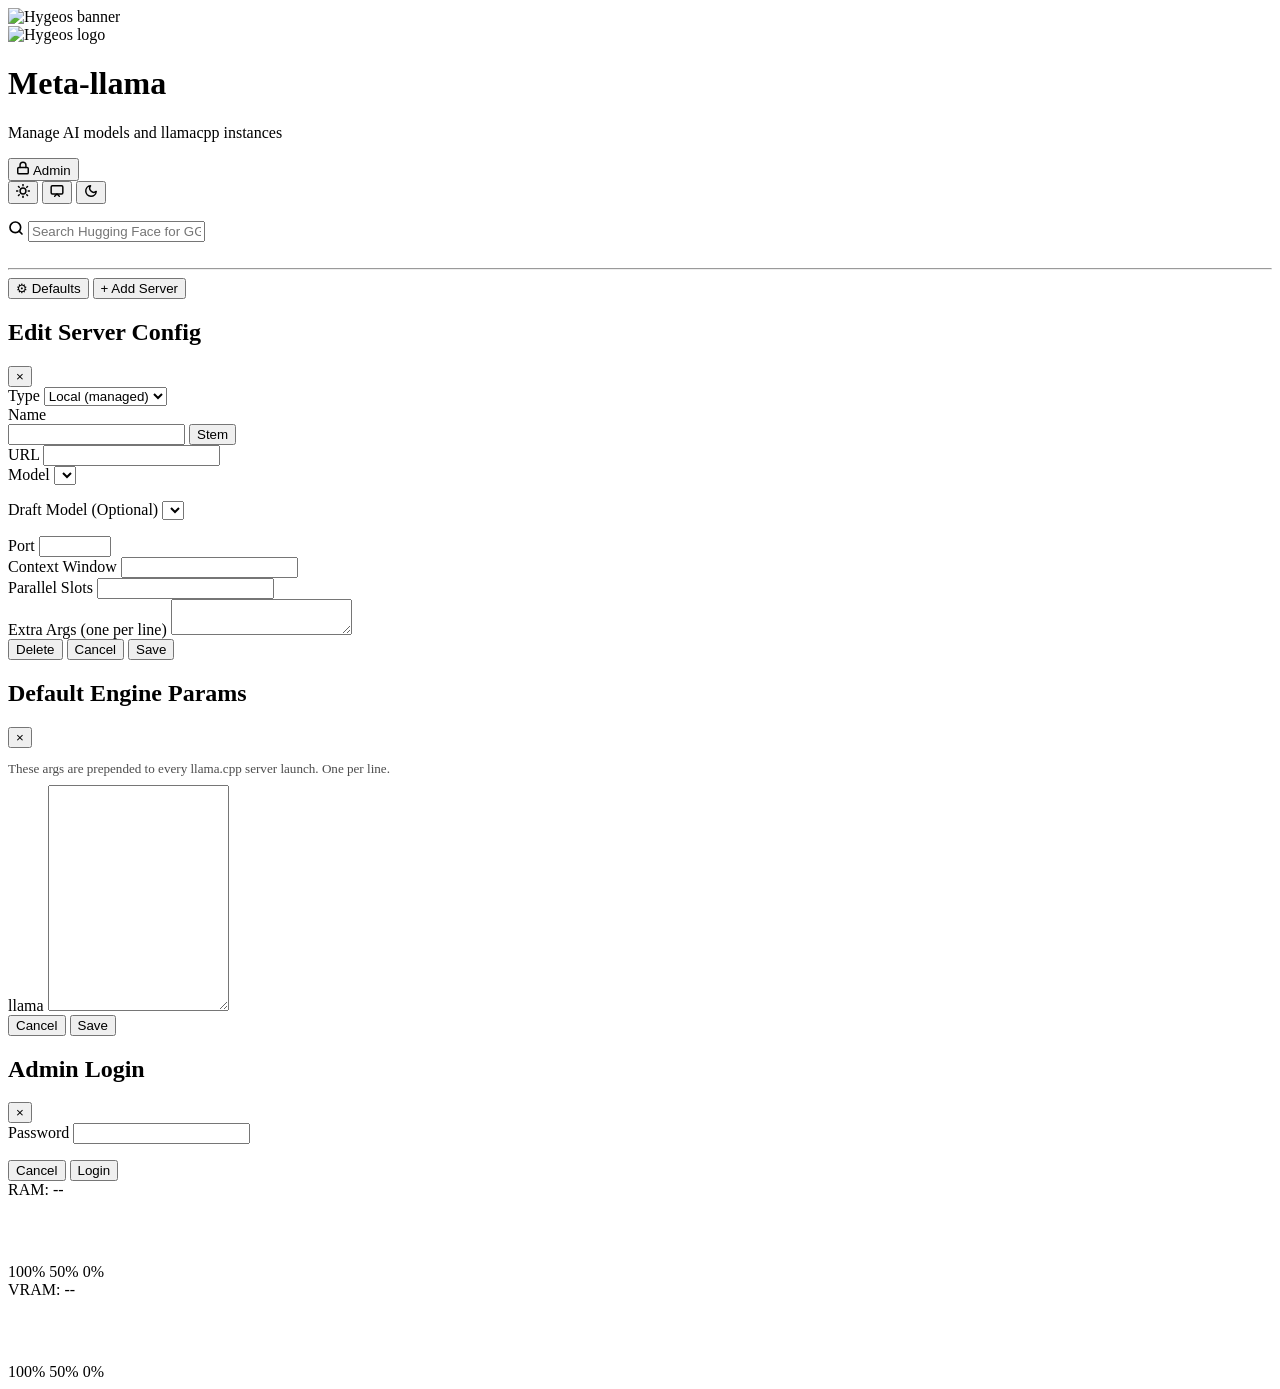
==== metallama/app/static/index.html @ 315d59ae "Fix injecting draft model from UI edit" ====
<!doctype html>
<html lang="en">
  <head>
    <meta charset="UTF-8" />
    <meta name="viewport" content="width=device-width, initial-scale=1.0" />
    <title>Metallama &mdash; HYGEOS</title>
    <link rel="stylesheet" href="/static/styles.css" />
  </head>
  <body>
    <header class="banner">
      <img class="banner-img" src="/static/assets/hygeos-banner.png" alt="Hygeos banner" />
    </header>

    <header class="page-header">
      <div class="header-container">
        <div class="header-content">
          <img id="hero-logo" class="header-logo" src="/static/assets/logo-carre-noir.svg" alt="Hygeos logo" />
          <div class="header-text">
            <h1 class="hero-title">Meta-llama</h1>
            <p class="subtitle">Manage AI models and llamacpp instances</p>
          </div>
        </div>
        <div class="header-controls">
          <button id="admin-toggle" class="admin-toggle" type="button" title="Toggle admin mode">
            <svg width="14" height="14" viewBox="0 0 24 24" fill="none" stroke="currentColor" stroke-width="2.5" stroke-linecap="round" stroke-linejoin="round"><rect x="3" y="11" width="18" height="11" rx="2" ry="2"/><path d="M7 11V7a5 5 0 0 1 10 0v4"/></svg>
            <span id="admin-toggle-label">Admin</span>
          </button>
          <div class="theme-toggle" role="group" aria-label="Theme switcher">
            <button class="theme-btn" type="button" data-theme="light" title="Light mode">
            <svg width="14" height="14" viewBox="0 0 24 24" fill="none" stroke="currentColor" stroke-width="2.5" stroke-linecap="round" stroke-linejoin="round"><circle cx="12" cy="12" r="5"/><line x1="12" y1="1" x2="12" y2="3"/><line x1="12" y1="21" x2="12" y2="23"/><line x1="4.22" y1="4.22" x2="5.64" y2="5.64"/><line x1="18.36" y1="18.36" x2="19.78" y2="19.78"/><line x1="1" y1="12" x2="3" y2="12"/><line x1="21" y1="12" x2="23" y2="12"/><line x1="4.22" y1="19.78" x2="5.64" y2="18.36"/><line x1="18.36" y1="5.64" x2="19.78" y2="4.22"/></svg>
          </button>
          <button class="theme-btn" type="button" data-theme="system" title="System">
            <svg width="14" height="14" viewBox="0 0 24 24" fill="none" stroke="currentColor" stroke-width="2.5" stroke-linecap="round" stroke-linejoin="round"><rect x="2" y="3" width="20" height="14" rx="2"/><polyline points="8 21 12 17 16 21"/></svg>
          </button>
          <button class="theme-btn" type="button" data-theme="dark" title="Dark mode">
            <svg width="14" height="14" viewBox="0 0 24 24" fill="none" stroke="currentColor" stroke-width="2.5" stroke-linecap="round" stroke-linejoin="round"><path d="M21 12.79A9 9 0 1 1 11.21 3 7 7 0 0 0 21 12.79z"/></svg>
          </button>
        </div>
        </div>
      </div>
    </header>

    <main class="container">
      <!-- <section class="info-banner">
        <div class="info-banner-row">
          <div class="info-banner-block">
            <span class="info-banner-label">Use LLMs in vscode:</span>
            <span class="info-banner-label">click model > Manage Language Models > + Add Models > "Ollama" > </span>
            <code class="info-banner-url">http://gpu4.hygeos.com:8010/ollama</code>
          </div>
      </section> -->
      <section>
        <div id="binary-warning" class="binary-warning is-hidden"></div>
        <p id="ui-message" class="ui-message"></p>

        <!-- Hugging Face model search -->
        <div id="hf-panel" class="hf-panel">
          <div id="hf-downloads" class="hf-downloads is-hidden"></div>
          <div class="hf-search-wrap">
            <svg class="hf-search-icon" width="16" height="16" viewBox="0 0 24 24" fill="none" stroke="currentColor" stroke-width="2.5" stroke-linecap="round" stroke-linejoin="round"><circle cx="11" cy="11" r="8"/><line x1="21" y1="21" x2="16.65" y2="16.65"/></svg>
            <input type="text" id="hf-search" placeholder="Search Hugging Face for GGUF models…" autocomplete="off" spellcheck="false" />
          </div>
        <div id="hf-results" class="hf-results is-hidden"></div>
        </div>
        
        <div><br></div>
        <hr class="section-separator" />

        <div class="models-header">
          <button id="defaults-btn" class="btn-secondary btn-small admin-only" title="Edit default engine params">⚙ Defaults</button>
          <button id="add-model-btn" class="btn-secondary btn-small admin-only" title="Add a new server">+ Add Server</button>
        </div>
        <div id="models" class="models-list"></div>
        <div class="summary-container">
          <p id="summary" class="summary"></p>
        </div>
      </section>

      </section>
    </main>

    <!-- Edit Config Modal -->
    <div id="edit-modal" class="modal-overlay is-hidden">
      <div class="modal-dialog">
        <div class="modal-header">
          <h2 id="modal-title">Edit Server Config</h2>
          <button class="modal-close" data-action="modal-close" title="Close">&times;</button>
        </div>
        <div class="modal-body">
          <div class="modal-columns">
            <div class="modal-column">
              <div class="form-group create-only">
                <label for="edit-server-type">Type</label>
                <select id="edit-server-type">
                  <option value="managed" selected>Local (managed)</option>
                  <option value="remote">Remote</option>
                </select>
              </div>
              <div class="form-group">
                <label for="edit-name">Name</label>
                <div class="input-with-btn">
                  <input type="text" id="edit-name" />
                  <button type="button" class="btn-secondary btn-small managed-only" id="edit-stem-btn" title="Use model filename as name">Stem</button>
                </div>
              </div>
              <div class="form-group remote-only">
                <label for="edit-url">URL</label>
                <input type="text" id="edit-url" />
              </div>
              <div class="form-group managed-only">
                <label for="edit-model-path">Model</label>
                <select id="edit-model-path"></select>
                <p id="edit-model-warning" class="model-not-found-warning is-hidden"></p>
              </div>
              <div class="form-group managed-only">
                <label for="edit-model-draft">Draft Model (Optional)</label>
                <select id="edit-model-draft"></select>
                <p id="edit-model-draft-warning" class="model-not-found-warning is-hidden"></p>
              </div>
              <div class="form-group managed-only">
                <label for="edit-port">Port</label>
                <input type="number" id="edit-port" min="1024" max="65535" />
              </div>
              <div class="form-group managed-only">
                <label for="edit-context-window">Context Window</label>
                <input type="number" id="edit-context-window" min="1" step="1000" />
              </div>
              <div class="form-group managed-only">
                <label for="edit-parallel">Parallel Slots</label>
                <input type="number" id="edit-parallel" min="1" />
              </div>
            </div>
            <div class="modal-column managed-only">
              <div class="form-group form-group-stretch">
                <label for="edit-extra-args">Extra Args (one per line)</label>
                <textarea id="edit-extra-args"></textarea>
              </div>
            </div>
          </div>
        </div>
        <div class="modal-footer">
          <button class="btn-danger" data-action="modal-delete" id="modal-delete-btn" style="margin-right: auto;">Delete</button>
          <button class="btn-secondary" data-action="modal-cancel">Cancel</button>
          <button class="btn-primary" data-action="modal-save">Save</button>
        </div>
      </div>
    </div>

    <!-- Defaults Modal -->
    <div id="defaults-modal" class="modal-overlay is-hidden">
      <div class="modal-dialog" style="max-width: 520px;">
        <div class="modal-header">
          <h2>Default Engine Params</h2>
          <button class="modal-close" data-action="defaults-close" title="Close">&times;</button>
        </div>
        <div class="modal-body">
          <p class="form-hint" style="margin-bottom: 0.5rem; font-size: 0.82rem; opacity: 0.7;">These args are prepended to every llama.cpp server launch. One per line.</p>
          <div class="form-group">
            <label for="defaults-args">llama</label>
            <textarea id="defaults-args" style="min-height: 220px; font-family: monospace;"></textarea>
          </div>
        </div>
        <div class="modal-footer">
          <button class="btn-secondary" data-action="defaults-cancel">Cancel</button>
          <button class="btn-primary" data-action="defaults-save">Save</button>
        </div>
      </div>
    </div>

    <!-- Login Modal -->
    <div id="login-modal" class="modal-overlay is-hidden">
      <div class="modal-dialog" style="max-width: 360px;">
        <div class="modal-header">
          <h2>Admin Login</h2>
          <button class="modal-close" data-action="login-close" title="Close">&times;</button>
        </div>
        <div class="modal-body">
          <div class="form-group">
            <label for="login-password">Password</label>
            <input type="password" id="login-password" autocomplete="off" />
          </div>
          <p id="login-error" class="login-error is-hidden"></p>
        </div>
        <div class="modal-footer">
          <button class="btn-secondary" data-action="login-cancel">Cancel</button>
          <button class="btn-primary" data-action="login-submit">Login</button>
        </div>
      </div>
    </div>

    <footer class="app-footer">
      <div class="footer-content">
        <div class="vram-container">
          <span id="ram-status" class="ram-status">RAM: --</span>
          <div class="ram-graph-wrapper">
            <canvas id="ram-graph" class="ram-graph" width="400" height="60"></canvas>
            <div class="ram-labels">
              <span class="ram-label">100%</span>
              <span class="ram-label">50%</span>
              <span class="ram-label">0%</span>
            </div>
          </div>
          <span id="vram-status" class="vram-status">VRAM: --</span>
          <div class="vram-graph-wrapper">
            <canvas id="vram-graph" class="vram-graph" width="400" height="60"></canvas>
            <div class="vram-labels">
              <span class="vram-label">100%</span>
              <span class="vram-label">50%</span>
              <span class="vram-label">0%</span>
            </div>
          </div>
        </div>
      </div>
    </footer>
    
    <script type="module" src="/static/js/main.js"></script>
  </body>
</html>
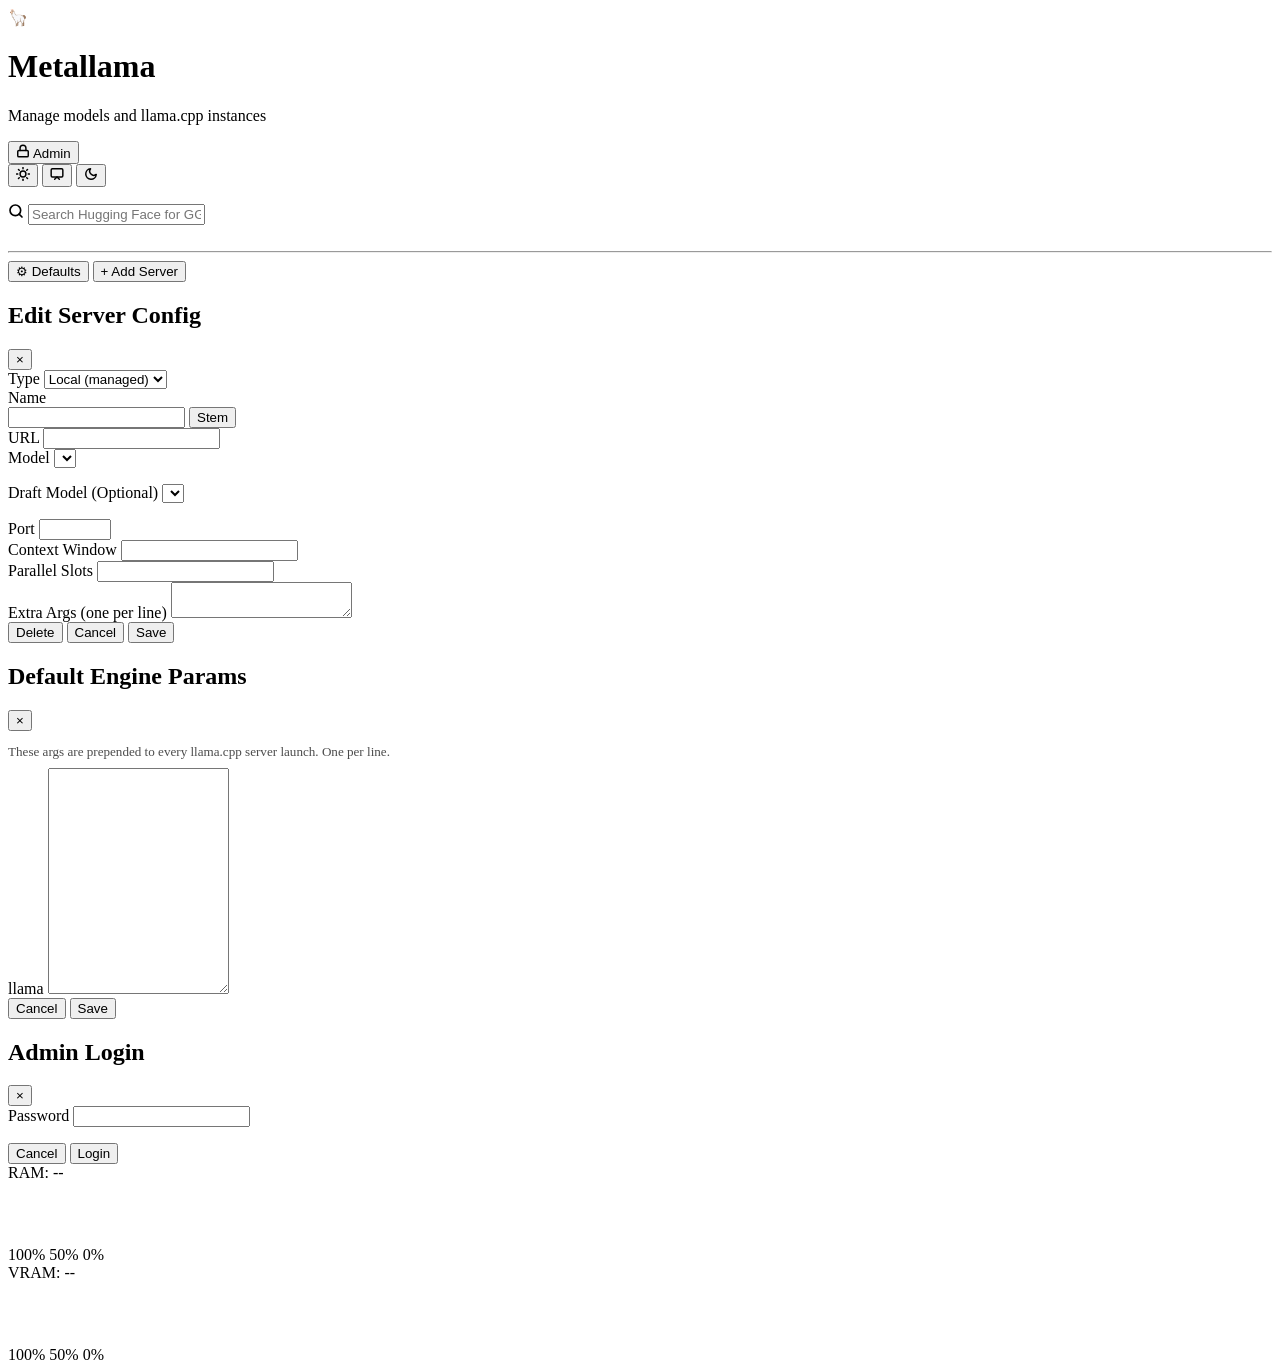
==== commit 4f605cbb: "Parallel HF downloads; de-brand and consolidate routes - Download via parallel 32MB range requests (" ====
--- a/metallama/app/static/index.html
+++ b/metallama/app/static/index.html
@@ -3,21 +3,17 @@
   <head>
     <meta charset="UTF-8" />
     <meta name="viewport" content="width=device-width, initial-scale=1.0" />
-    <title>Metallama &mdash; HYGEOS</title>
+    <title>Metallama</title>
     <link rel="stylesheet" href="/static/styles.css" />
   </head>
   <body>
-    <header class="banner">
-      <img class="banner-img" src="/static/assets/hygeos-banner.png" alt="Hygeos banner" />
-    </header>
-
     <header class="page-header">
       <div class="header-container">
         <div class="header-content">
-          <img id="hero-logo" class="header-logo" src="/static/assets/logo-carre-noir.svg" alt="Hygeos logo" />
+          <span class="header-logo-glyph" aria-hidden="true">🦙</span>
           <div class="header-text">
-            <h1 class="hero-title">Meta-llama</h1>
-            <p class="subtitle">Manage AI models and llamacpp instances</p>
+            <h1 class="hero-title">Metallama</h1>
+            <p class="subtitle">Manage models and llama.cpp instances</p>
           </div>
         </div>
         <div class="header-controls">
@@ -41,14 +37,6 @@
     </header>
 
     <main class="container">
-      <!-- <section class="info-banner">
-        <div class="info-banner-row">
-          <div class="info-banner-block">
-            <span class="info-banner-label">Use LLMs in vscode:</span>
-            <span class="info-banner-label">click model > Manage Language Models > + Add Models > "Ollama" > </span>
-            <code class="info-banner-url">http://gpu4.hygeos.com:8010/ollama</code>
-          </div>
-      </section> -->
       <section>
         <div id="binary-warning" class="binary-warning is-hidden"></div>
         <p id="ui-message" class="ui-message"></p>
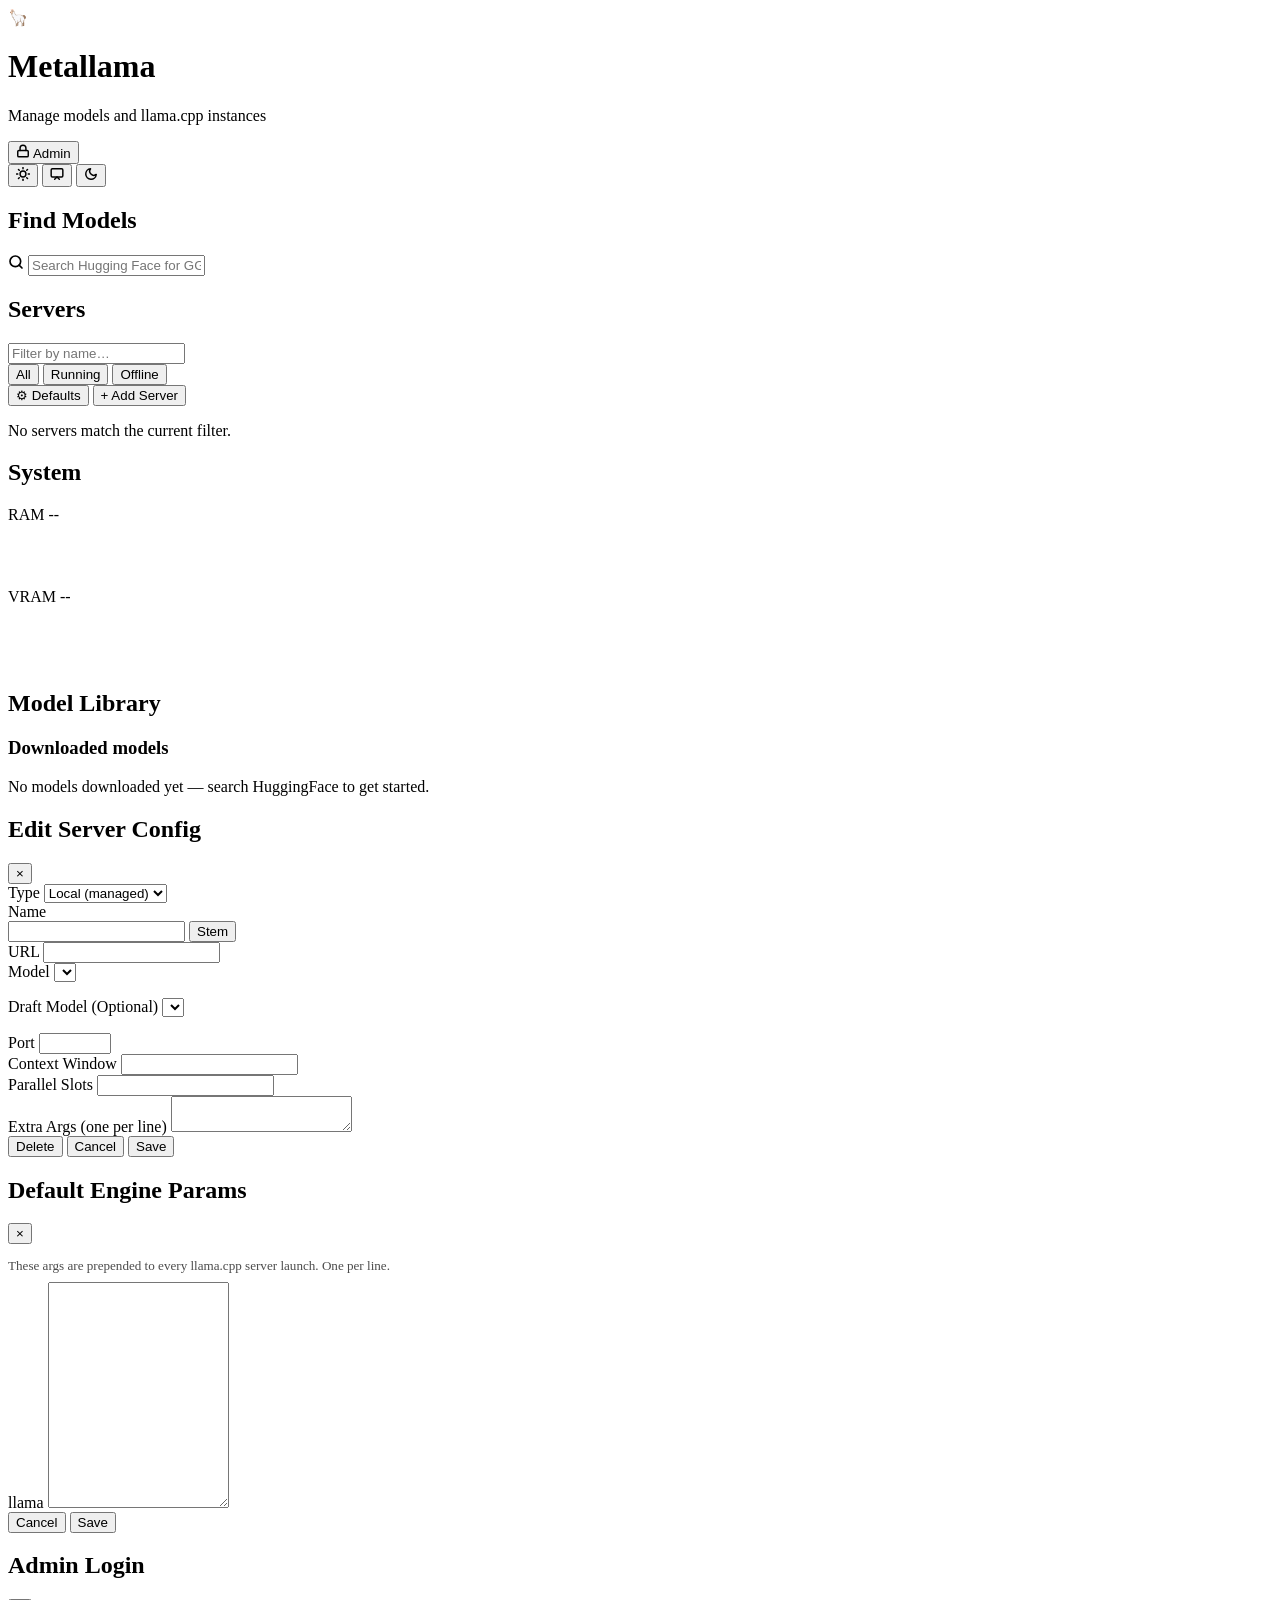
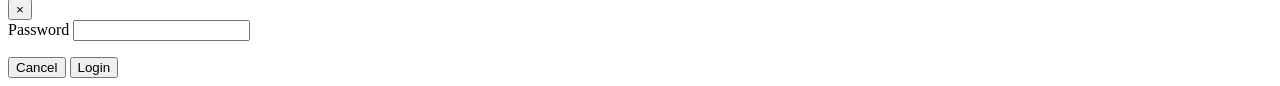
==== commit a774e9c2: "UI overhaul: panel layout, model library, download manager, log viewer - Two-column layout: main pan" ====
--- a/metallama/app/static/index.html
+++ b/metallama/app/static/index.html
@@ -36,35 +36,72 @@
       </div>
     </header>
 
-    <main class="container">
-      <section>
+    <main class="container layout-grid">
+      <section class="main-col">
         <div id="binary-warning" class="binary-warning is-hidden"></div>
         <p id="ui-message" class="ui-message"></p>
 
-        <!-- Hugging Face model search -->
-        <div id="hf-panel" class="hf-panel">
-          <div id="hf-downloads" class="hf-downloads is-hidden"></div>
-          <div class="hf-search-wrap">
-            <svg class="hf-search-icon" width="16" height="16" viewBox="0 0 24 24" fill="none" stroke="currentColor" stroke-width="2.5" stroke-linecap="round" stroke-linejoin="round"><circle cx="11" cy="11" r="8"/><line x1="21" y1="21" x2="16.65" y2="16.65"/></svg>
-            <input type="text" id="hf-search" placeholder="Search Hugging Face for GGUF models…" autocomplete="off" spellcheck="false" />
-          </div>
-        <div id="hf-results" class="hf-results is-hidden"></div>
-        </div>
-        
-        <div><br></div>
-        <hr class="section-separator" />
-
-        <div class="models-header">
-          <button id="defaults-btn" class="btn-secondary btn-small admin-only" title="Edit default engine params">⚙ Defaults</button>
-          <button id="add-model-btn" class="btn-secondary btn-small admin-only" title="Add a new server">+ Add Server</button>
-        </div>
-        <div id="models" class="models-list"></div>
-        <div class="summary-container">
-          <p id="summary" class="summary"></p>
-        </div>
+        <section class="main-panel">
+          <h2 class="side-title">Find Models</h2>
+          <div id="hf-panel" class="hf-panel">
+            <div id="hf-downloads" class="hf-downloads is-hidden"></div>
+            <div class="hf-search-wrap">
+              <svg class="hf-search-icon" width="16" height="16" viewBox="0 0 24 24" fill="none" stroke="currentColor" stroke-width="2.5" stroke-linecap="round" stroke-linejoin="round"><circle cx="11" cy="11" r="8"/><line x1="21" y1="21" x2="16.65" y2="16.65"/></svg>
+              <input type="text" id="hf-search" placeholder="Search Hugging Face for GGUF models…" autocomplete="off" spellcheck="false" />
+            </div>
+            <div id="hf-results" class="hf-results is-hidden"></div>
+          </div>
+        </section>
+
+        <section class="main-panel">
+          <div class="panel-head">
+            <div class="panel-head-left">
+              <h2 class="side-title">Servers</h2>
+              <span id="summary" class="summary-chip"></span>
+            </div>
+            <div class="panel-head-right">
+              <input type="text" id="server-filter" class="server-filter" placeholder="Filter by name…" autocomplete="off" spellcheck="false" />
+              <div class="status-filter" role="group" aria-label="Filter by status">
+                <button class="chip-btn active" type="button" data-status="all">All</button>
+                <button class="chip-btn" type="button" data-status="running">Running</button>
+                <button class="chip-btn" type="button" data-status="offline">Offline</button>
+              </div>
+              <button id="defaults-btn" class="btn-secondary admin-only" title="Edit default engine params">⚙ Defaults</button>
+              <button id="add-model-btn" class="btn-primary admin-only" title="Add a new server">+ Add Server</button>
+            </div>
+          </div>
+          <div id="models" class="models-list"></div>
+          <p id="models-filter-empty" class="library-empty is-hidden">No servers match the current filter.</p>
+        </section>
       </section>
 
-      </section>
+      <aside class="side-col" id="library-panel">
+        <section class="side-panel">
+          <h2 class="side-title">System</h2>
+          <div class="system-metric">
+            <div class="system-metric-head">
+              <span class="system-metric-name">RAM</span>
+              <span id="ram-status" class="system-metric-value">--</span>
+            </div>
+            <canvas id="ram-graph" class="system-graph" width="400" height="60"></canvas>
+          </div>
+          <div class="system-metric">
+            <div class="system-metric-head">
+              <span class="system-metric-name">VRAM</span>
+              <span id="vram-status" class="system-metric-value">--</span>
+            </div>
+            <canvas id="vram-graph" class="system-graph" width="400" height="60"></canvas>
+          </div>
+        </section>
+
+        <section class="side-panel">
+          <h2 class="side-title">Model Library</h2>
+          <div id="library-downloading" class="library-downloading is-hidden"></div>
+          <h3 id="library-list-title" class="side-subtitle is-hidden">Downloaded models</h3>
+          <div id="library-list" class="library-list"></div>
+          <p id="library-empty" class="library-empty is-hidden">No models downloaded yet — search HuggingFace to get started.</p>
+        </section>
+      </aside>
     </main>
 
     <!-- Edit Config Modal -->
@@ -176,31 +213,6 @@
       </div>
     </div>
 
-    <footer class="app-footer">
-      <div class="footer-content">
-        <div class="vram-container">
-          <span id="ram-status" class="ram-status">RAM: --</span>
-          <div class="ram-graph-wrapper">
-            <canvas id="ram-graph" class="ram-graph" width="400" height="60"></canvas>
-            <div class="ram-labels">
-              <span class="ram-label">100%</span>
-              <span class="ram-label">50%</span>
-              <span class="ram-label">0%</span>
-            </div>
-          </div>
-          <span id="vram-status" class="vram-status">VRAM: --</span>
-          <div class="vram-graph-wrapper">
-            <canvas id="vram-graph" class="vram-graph" width="400" height="60"></canvas>
-            <div class="vram-labels">
-              <span class="vram-label">100%</span>
-              <span class="vram-label">50%</span>
-              <span class="vram-label">0%</span>
-            </div>
-          </div>
-        </div>
-      </div>
-    </footer>
-    
     <script type="module" src="/static/js/main.js"></script>
   </body>
 </html>
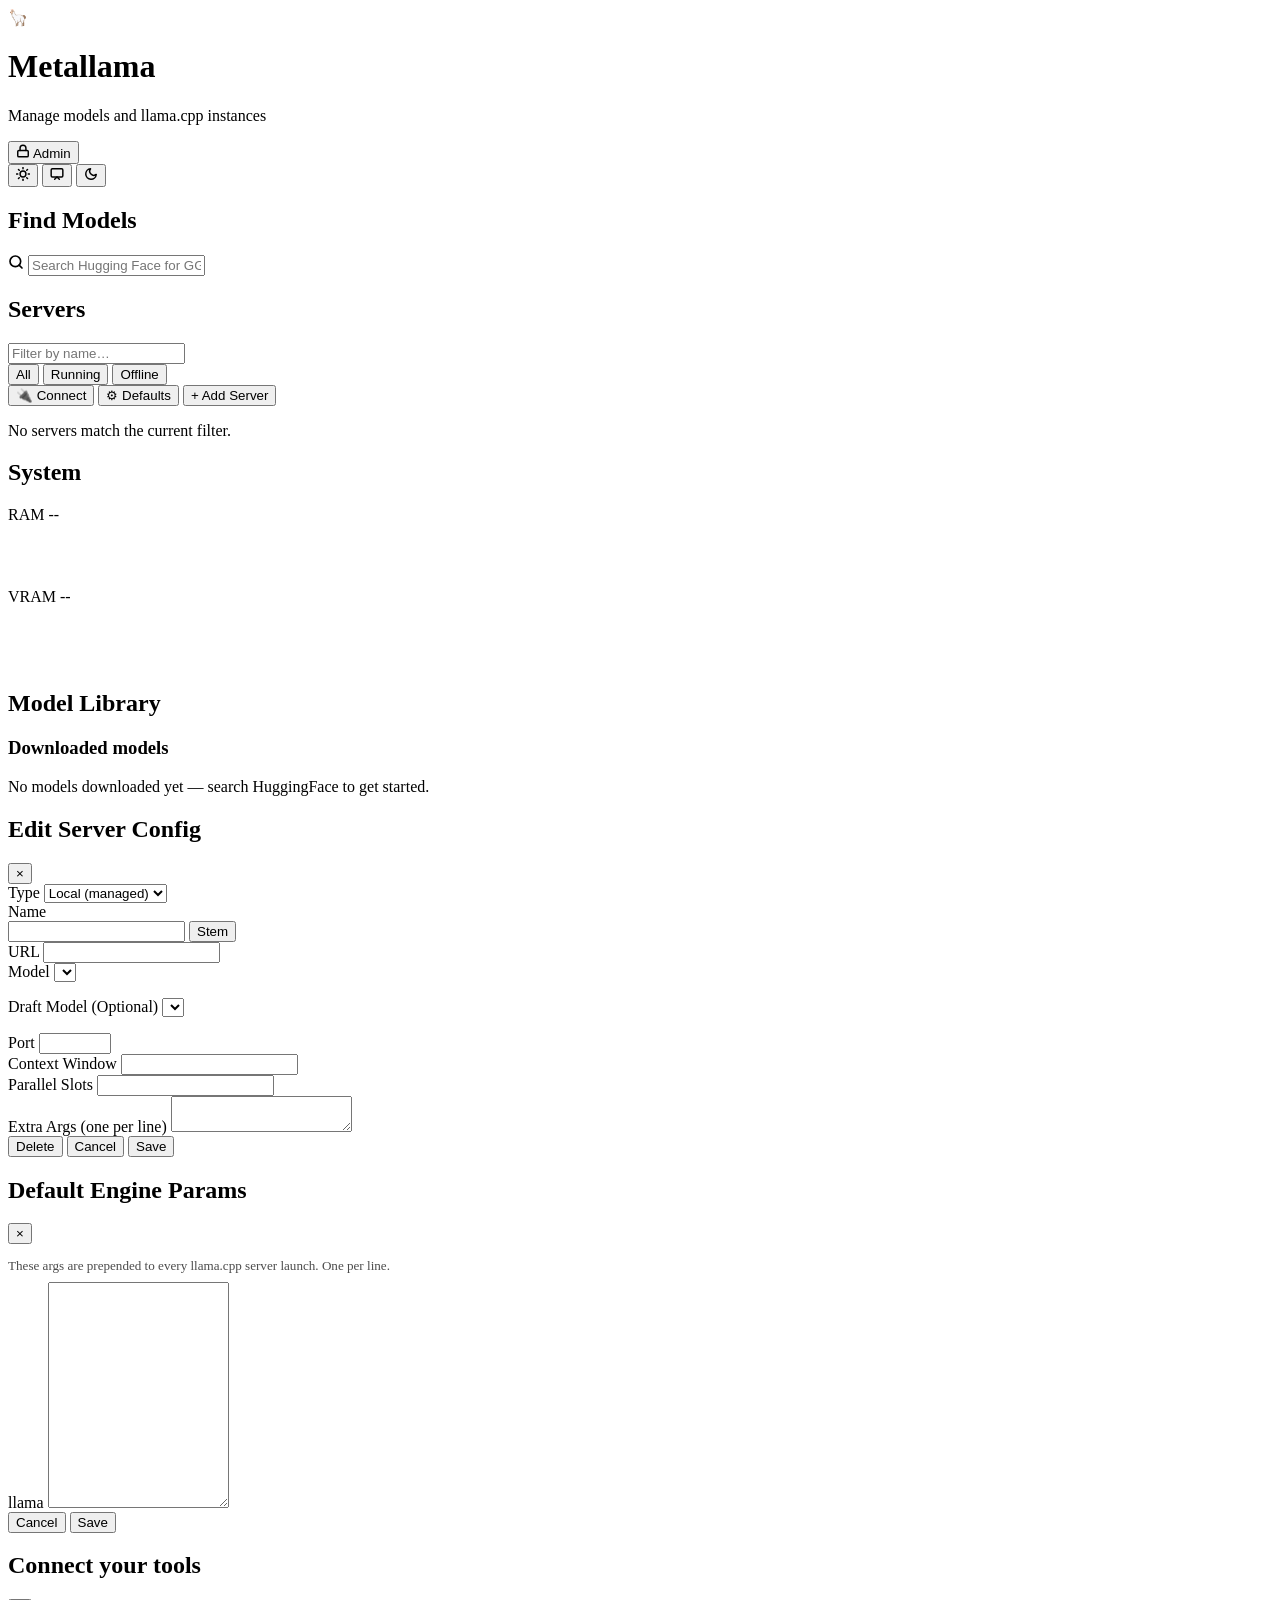
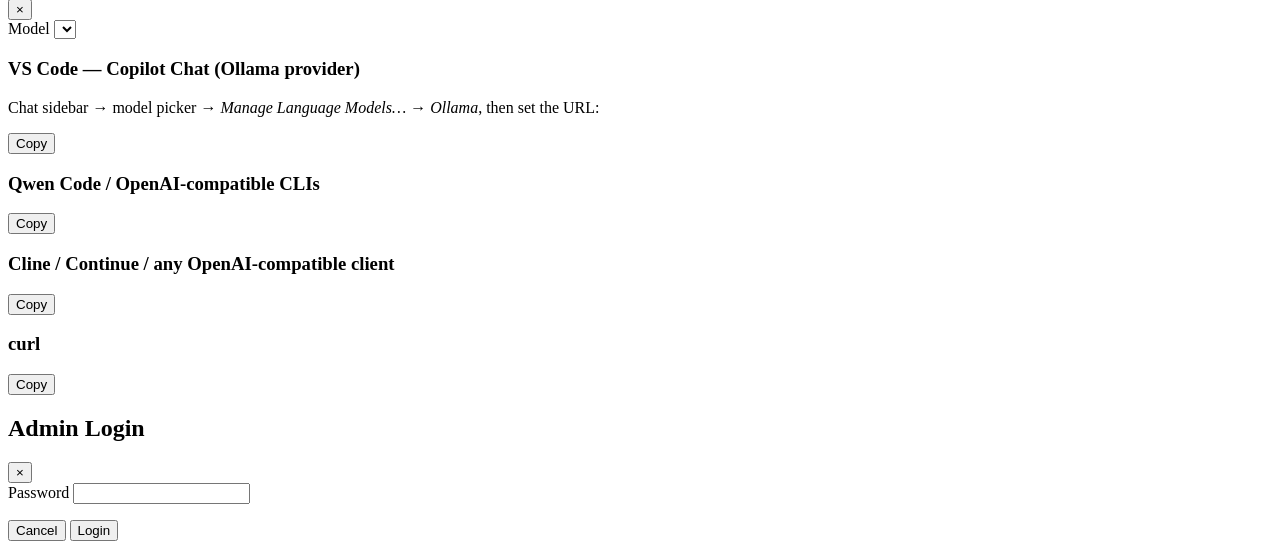
==== commit 04e5836a: "Gateway: tool calling through /ollama, unified registry, Connect helper - /api/chat now carries tool" ====
--- a/metallama/app/static/index.html
+++ b/metallama/app/static/index.html
@@ -66,6 +66,7 @@
                 <button class="chip-btn" type="button" data-status="running">Running</button>
                 <button class="chip-btn" type="button" data-status="offline">Offline</button>
               </div>
+              <button id="connect-btn" class="btn-secondary" title="Connect editors and agents to your models">🔌 Connect</button>
               <button id="defaults-btn" class="btn-secondary admin-only" title="Edit default engine params">⚙ Defaults</button>
               <button id="add-model-btn" class="btn-primary admin-only" title="Add a new server">+ Add Server</button>
             </div>
@@ -192,6 +193,63 @@
       </div>
     </div>
 
+    <!-- Connect Modal -->
+    <div id="connect-modal" class="modal-overlay is-hidden">
+      <div class="modal-dialog" style="max-width: 640px;">
+        <div class="modal-header">
+          <h2>Connect your tools</h2>
+          <button class="modal-close" data-action="connect-close" title="Close">&times;</button>
+        </div>
+        <div class="modal-body">
+          <div class="form-group">
+            <label for="connect-model">Model</label>
+            <select id="connect-model"></select>
+          </div>
+
+          <div class="connect-section">
+            <div class="connect-section-head">
+              <h3>VS Code — Copilot Chat (Ollama provider)</h3>
+            </div>
+            <p class="connect-hint">Chat sidebar → model picker → <em>Manage Language Models…</em> → <em>Ollama</em>, then set the URL:</p>
+            <div class="snippet-row">
+              <code class="snippet" id="connect-ollama-url"></code>
+              <button class="btn-secondary btn-small" data-copy="connect-ollama-url">Copy</button>
+            </div>
+          </div>
+
+          <div class="connect-section">
+            <div class="connect-section-head">
+              <h3>Qwen Code / OpenAI-compatible CLIs</h3>
+            </div>
+            <div class="snippet-row">
+              <pre class="snippet" id="connect-env"></pre>
+              <button class="btn-secondary btn-small" data-copy="connect-env">Copy</button>
+            </div>
+          </div>
+
+          <div class="connect-section">
+            <div class="connect-section-head">
+              <h3>Cline / Continue / any OpenAI-compatible client</h3>
+            </div>
+            <div class="snippet-row">
+              <pre class="snippet" id="connect-openai"></pre>
+              <button class="btn-secondary btn-small" data-copy="connect-openai">Copy</button>
+            </div>
+          </div>
+
+          <div class="connect-section">
+            <div class="connect-section-head">
+              <h3>curl</h3>
+            </div>
+            <div class="snippet-row">
+              <pre class="snippet" id="connect-curl"></pre>
+              <button class="btn-secondary btn-small" data-copy="connect-curl">Copy</button>
+            </div>
+          </div>
+        </div>
+      </div>
+    </div>
+
     <!-- Login Modal -->
     <div id="login-modal" class="modal-overlay is-hidden">
       <div class="modal-dialog" style="max-width: 360px;">
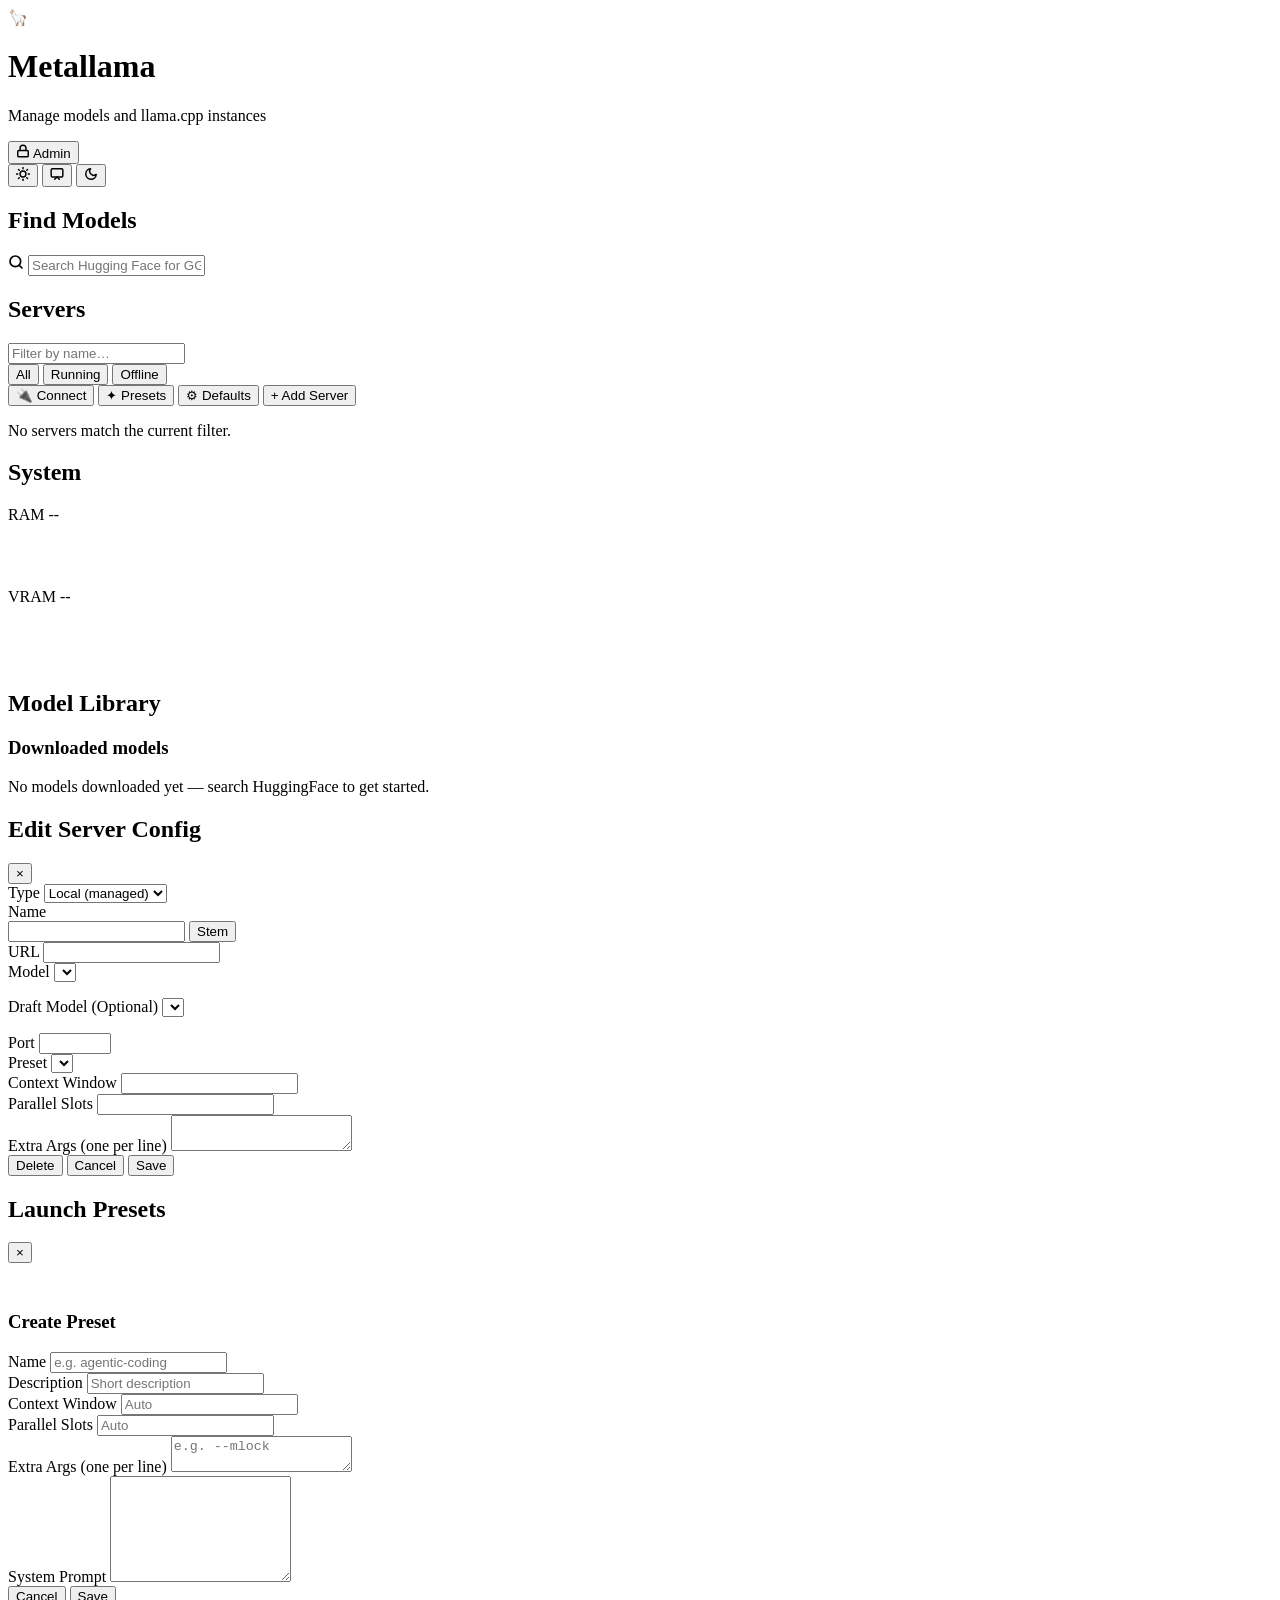
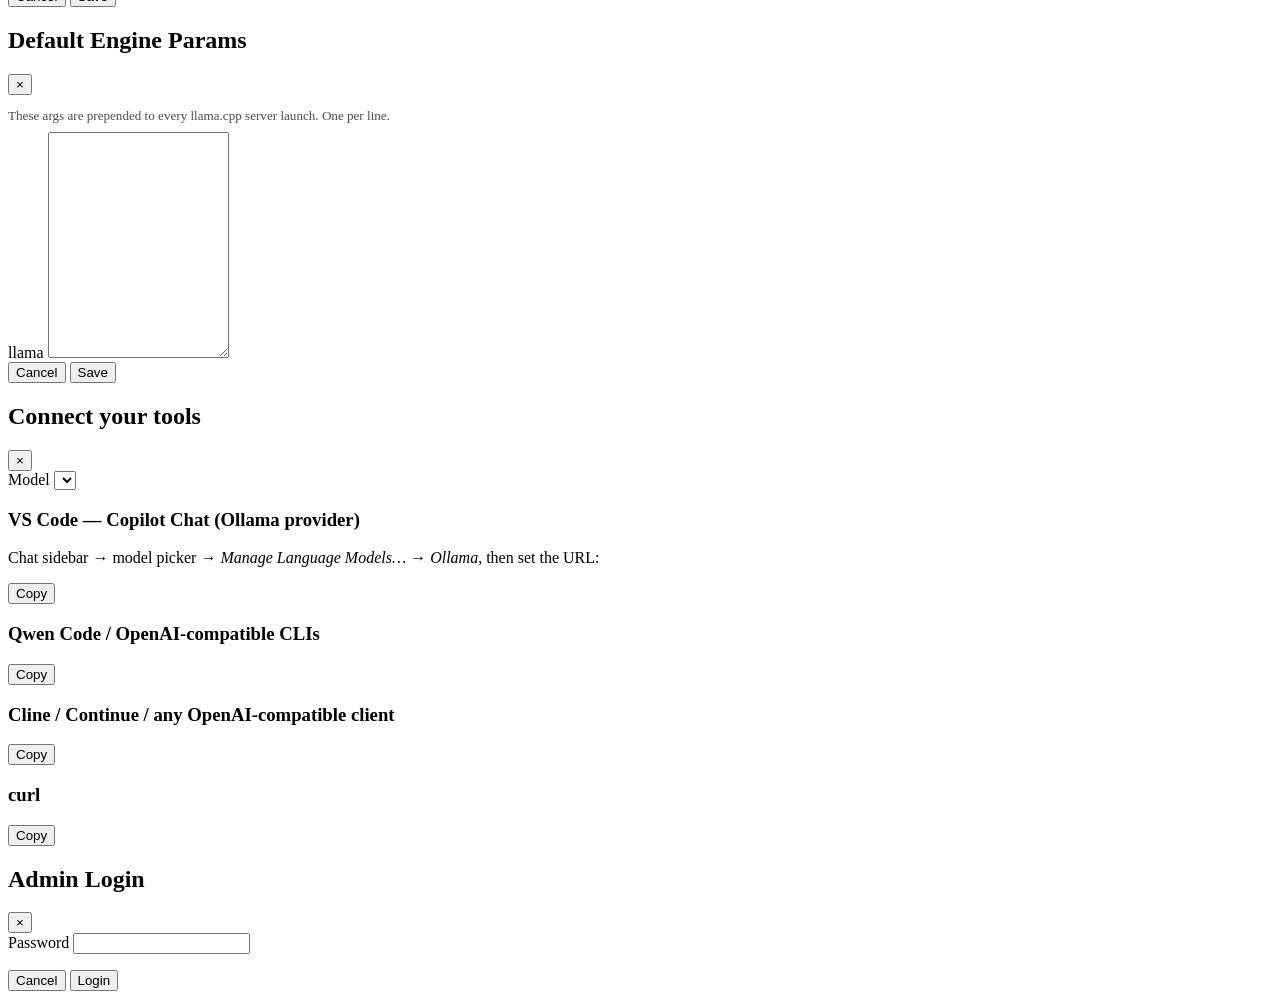
==== commit 342f1f3b: "Presets, gateway prompt injection, model aliases; agents/ workspace Feature (spec: agents/SPEC-prese" ====
--- a/metallama/app/static/index.html
+++ b/metallama/app/static/index.html
@@ -67,6 +67,7 @@
                 <button class="chip-btn" type="button" data-status="offline">Offline</button>
               </div>
               <button id="connect-btn" class="btn-secondary" title="Connect editors and agents to your models">🔌 Connect</button>
+              <button id="presets-btn" class="btn-secondary admin-only" title="Manage launch presets">✦ Presets</button>
               <button id="defaults-btn" class="btn-secondary admin-only" title="Edit default engine params">⚙ Defaults</button>
               <button id="add-model-btn" class="btn-primary admin-only" title="Add a new server">+ Add Server</button>
             </div>
@@ -148,6 +149,12 @@
                 <input type="number" id="edit-port" min="1024" max="65535" />
               </div>
               <div class="form-group managed-only">
+                <label for="edit-preset">Preset</label>
+                <select id="edit-preset">
+                  <option value></option>
+                </select>
+              </div>
+              <div class="form-group managed-only">
                 <label for="edit-context-window">Context Window</label>
                 <input type="number" id="edit-context-window" min="1" step="1000" />
               </div>
@@ -172,6 +179,56 @@
       </div>
     </div>
 
+    <!-- Presets Modal -->
+    <div id="presets-modal" class="modal-overlay is-hidden">
+      <div class="modal-dialog" style="max-width: 640px;">
+        <div class="modal-header">
+          <h2>Launch Presets</h2>
+          <button class="modal-close" data-action="presets-close" title="Close">&times;</button>
+        </div>
+        <div class="modal-body">
+          <div id="presets-list" class="presets-list"></div>
+          <hr style="margin: 1.5rem 0; border: none; border-top: 1px solid var(--border);" />
+          <h3 id="preset-form-title">Create Preset</h3>
+          <div class="form-group">
+            <label for="preset-name">Name</label>
+            <input type="text" id="preset-name" placeholder="e.g. agentic-coding" />
+          </div>
+          <div class="form-group">
+            <label for="preset-description">Description</label>
+            <input type="text" id="preset-description" placeholder="Short description" />
+          </div>
+          <div class="modal-columns">
+            <div class="modal-column">
+              <div class="form-group">
+                <label for="preset-context-window">Context Window</label>
+                <input type="number" id="preset-context-window" min="1" step="1000" placeholder="Auto" />
+              </div>
+            </div>
+            <div class="modal-column">
+              <div class="form-group">
+                <label for="preset-parallel">Parallel Slots</label>
+                <input type="number" id="preset-parallel" min="1" placeholder="Auto" />
+              </div>
+            </div>
+          </div>
+          <div class="form-group">
+            <label for="preset-extra-args">Extra Args (one per line)</label>
+            <textarea id="preset-extra-args" placeholder="e.g. --mlock"></textarea>
+          </div>
+          <div class="form-group">
+            <label for="preset-system-prompt">System Prompt</label>
+            <textarea id="preset-system-prompt" style="min-height: 100px;"></textarea>
+          </div>
+        </div>
+        <div class="modal-footer">
+          <button class="btn-danger" data-action="preset-delete" id="preset-delete-btn" style="margin-right: auto; display: none;">Delete</button>
+          <button class="btn-secondary" data-action="preset-cancel">Cancel</button>
+          <button class="btn-primary" data-action="preset-save">Save</button>
+        </div>
+      </div>
+    </div>
+
     <!-- Defaults Modal -->
     <div id="defaults-modal" class="modal-overlay is-hidden">
       <div class="modal-dialog" style="max-width: 520px;">
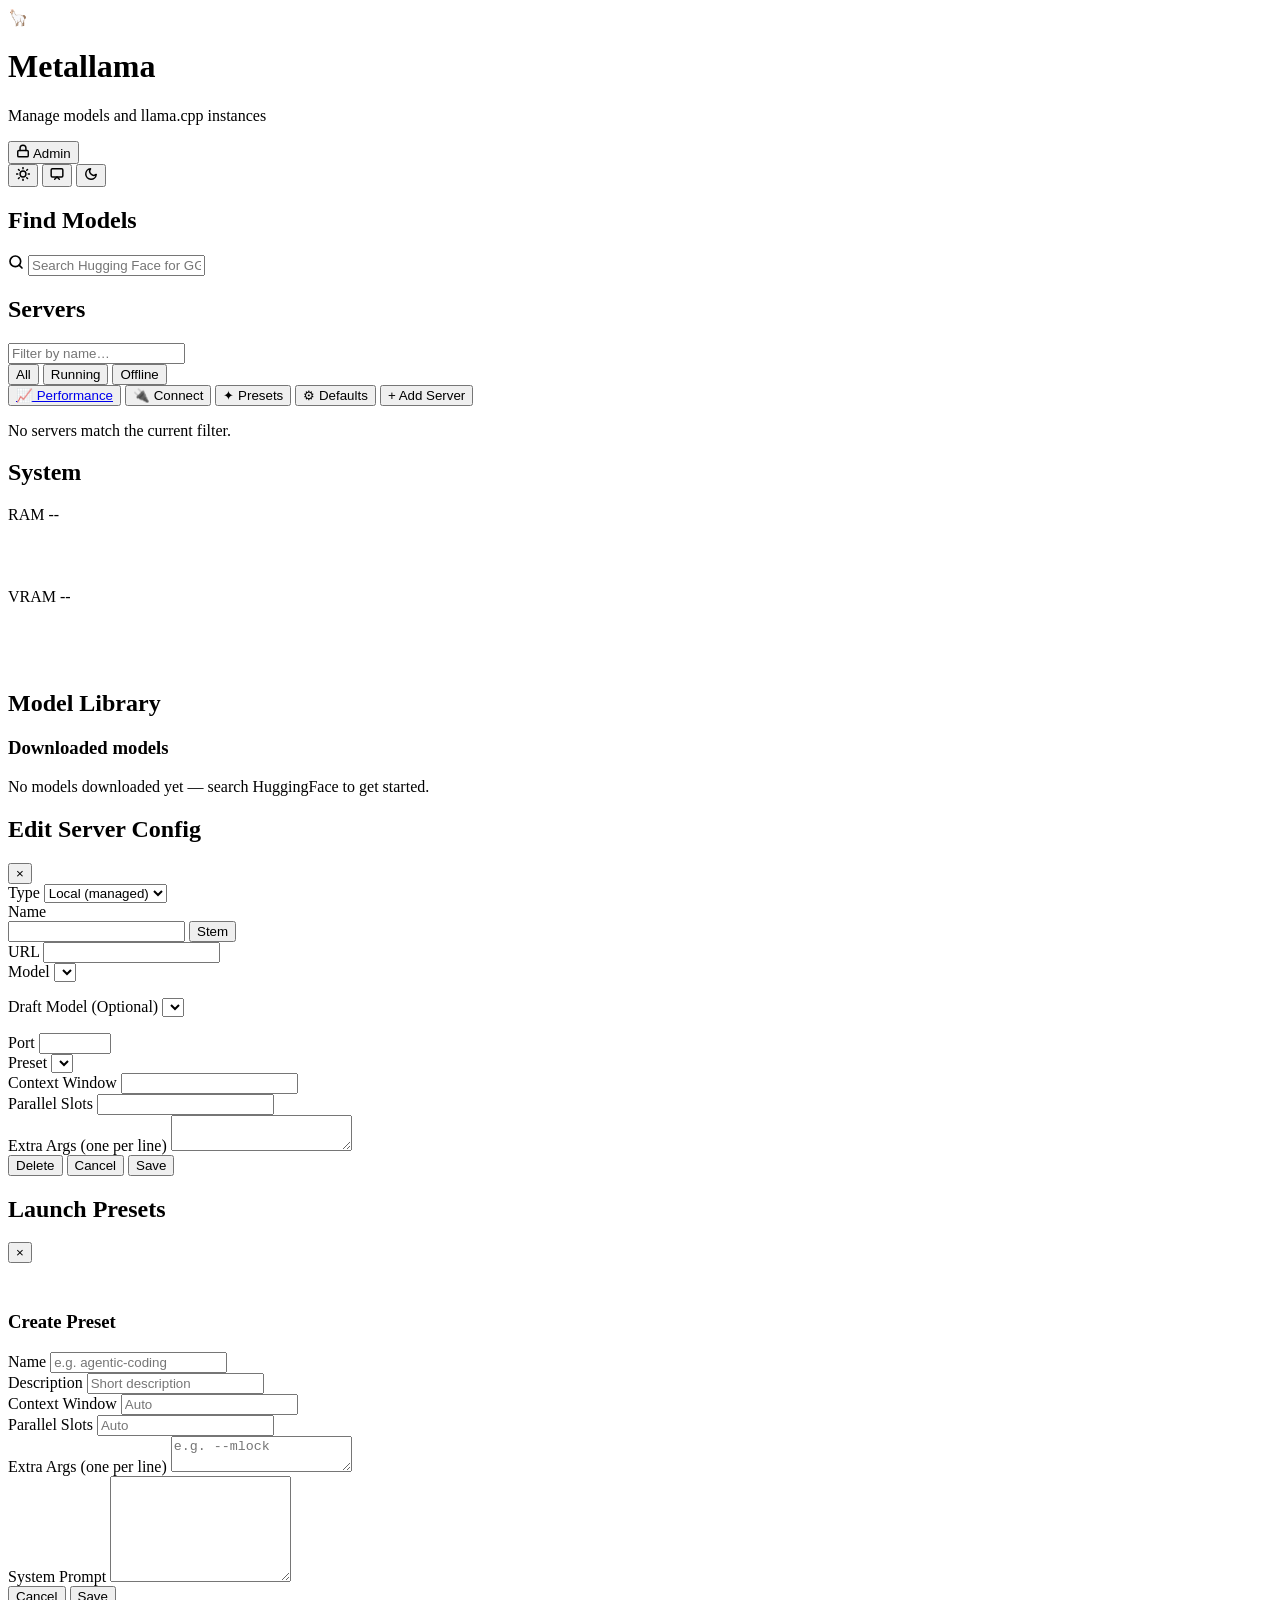
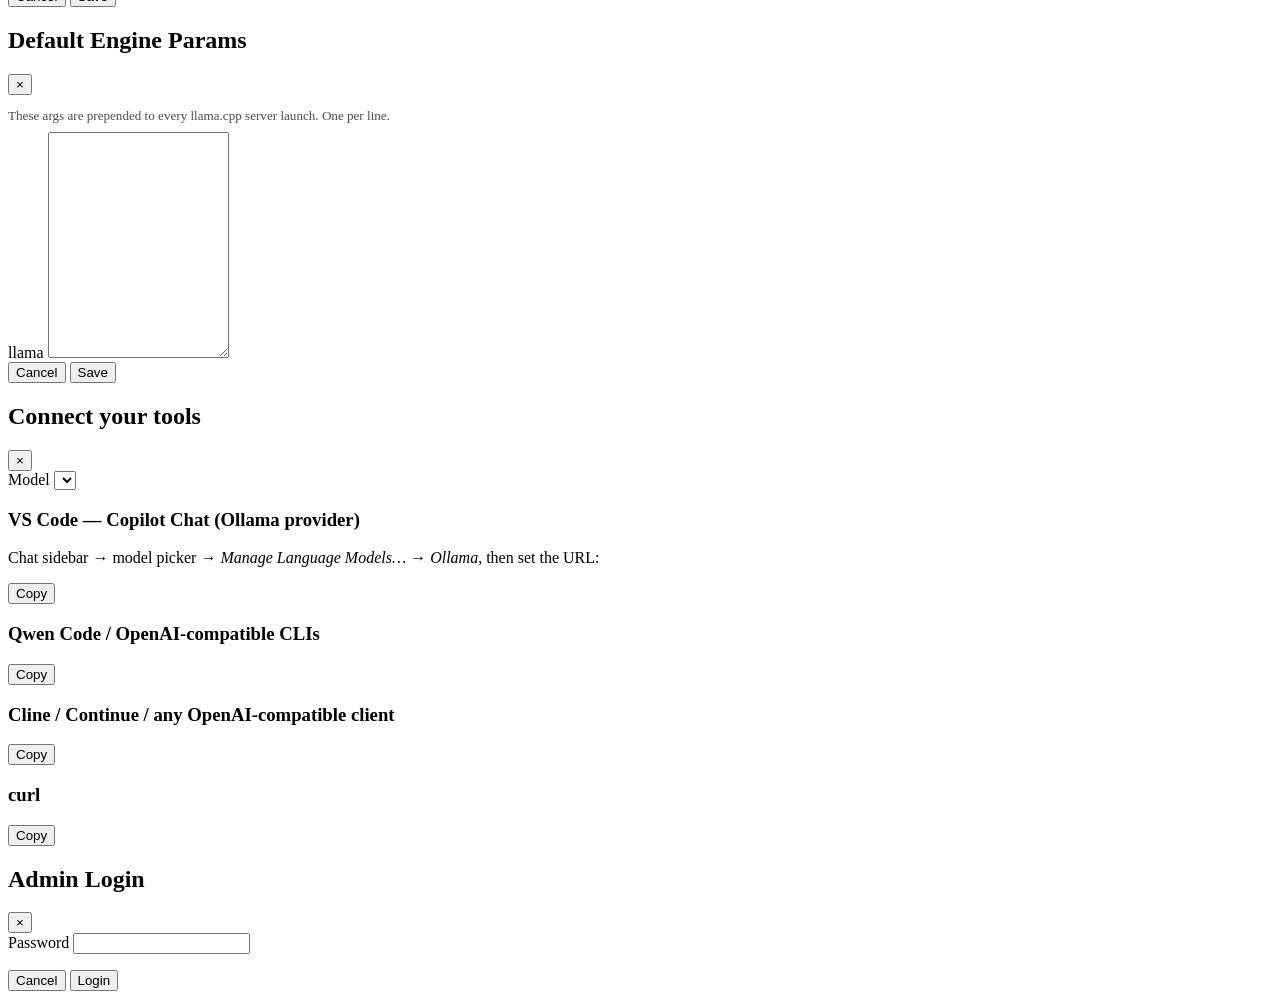
==== commit 7c21620c: "watchdog(6-8): crash restart, stats collection, performance page Task 6 — crash auto-restart (Qwen, " ====
--- a/metallama/app/static/index.html
+++ b/metallama/app/static/index.html
@@ -66,6 +66,7 @@
                 <button class="chip-btn" type="button" data-status="running">Running</button>
                 <button class="chip-btn" type="button" data-status="offline">Offline</button>
               </div>
+              <button class="btn-secondary perf-link" title="Performance overview (reuses its tab)" ><a class="perf-link" href="/static/perf.html" target="metallama-perf" title="Performance overview (reuses its tab)">📈 Performance</a></button>
               <button id="connect-btn" class="btn-secondary" title="Connect editors and agents to your models">🔌 Connect</button>
               <button id="presets-btn" class="btn-secondary admin-only" title="Manage launch presets">✦ Presets</button>
               <button id="defaults-btn" class="btn-secondary admin-only" title="Edit default engine params">⚙ Defaults</button>
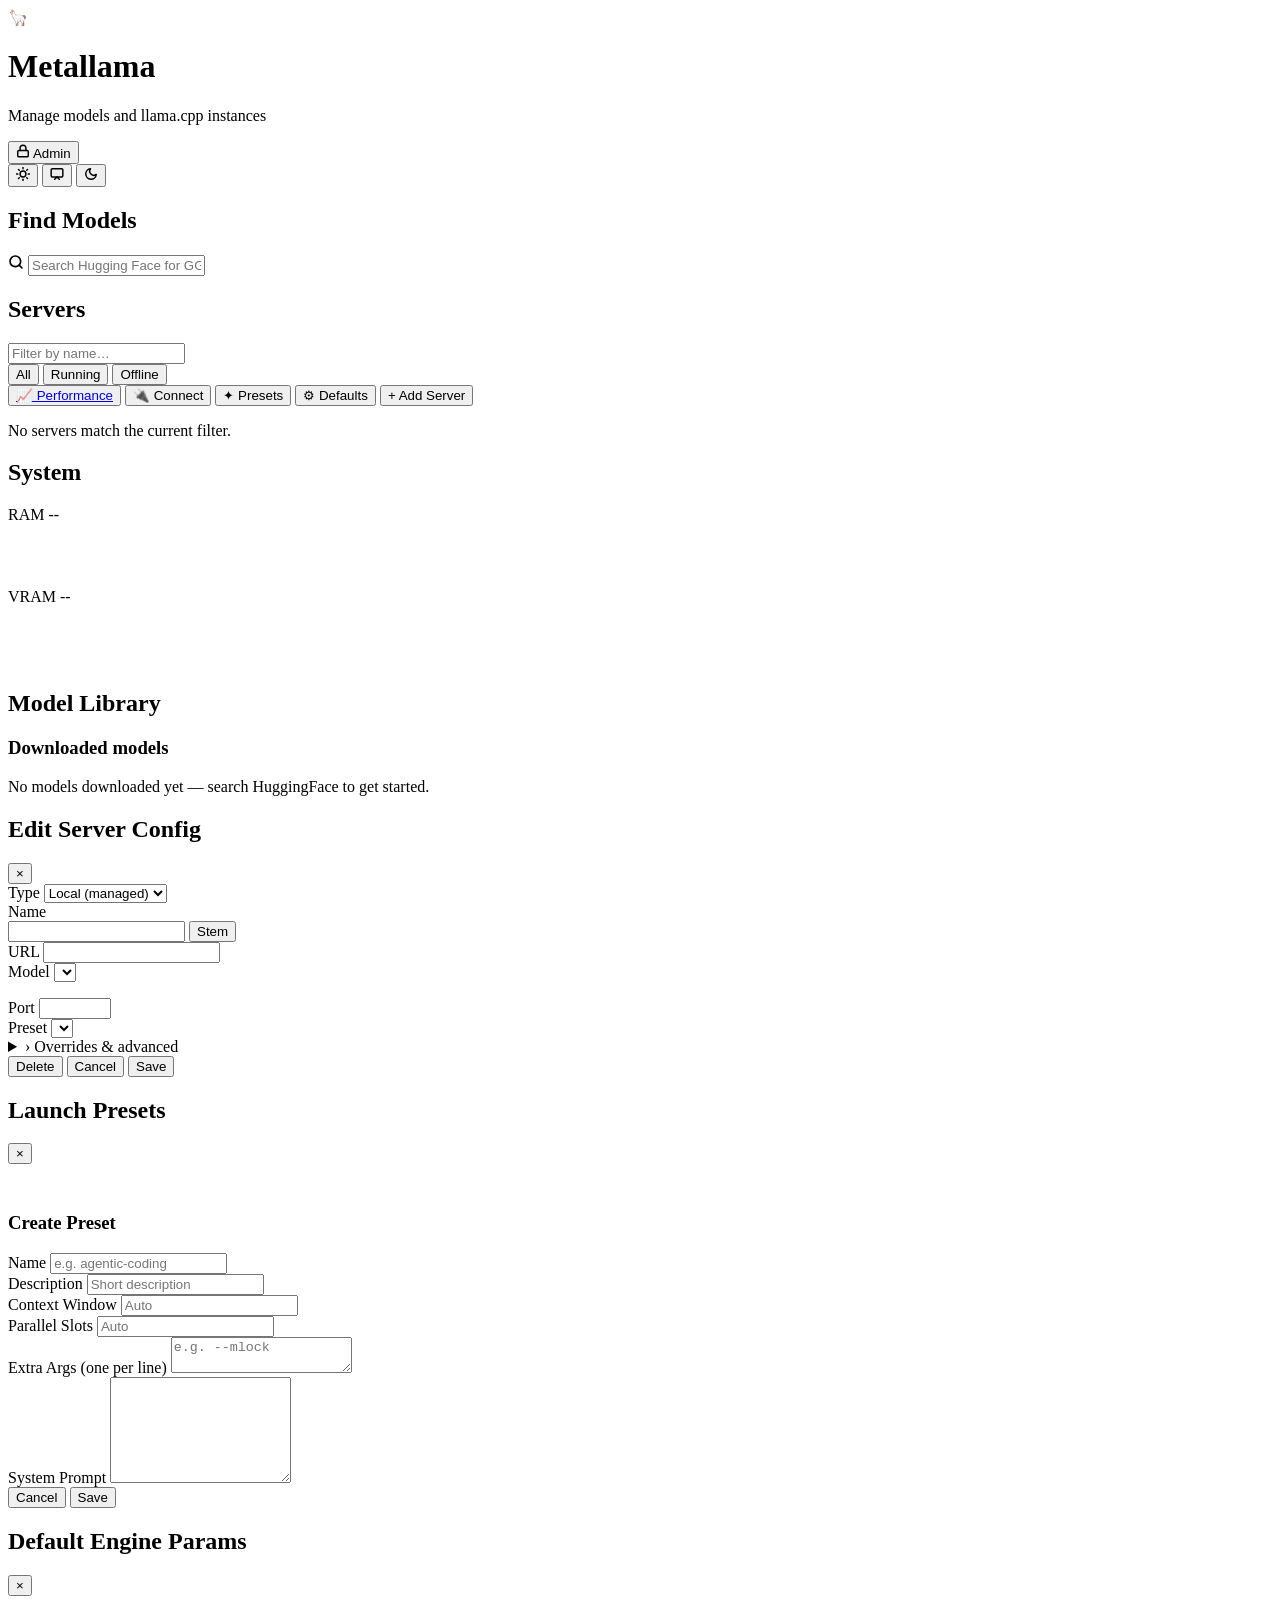
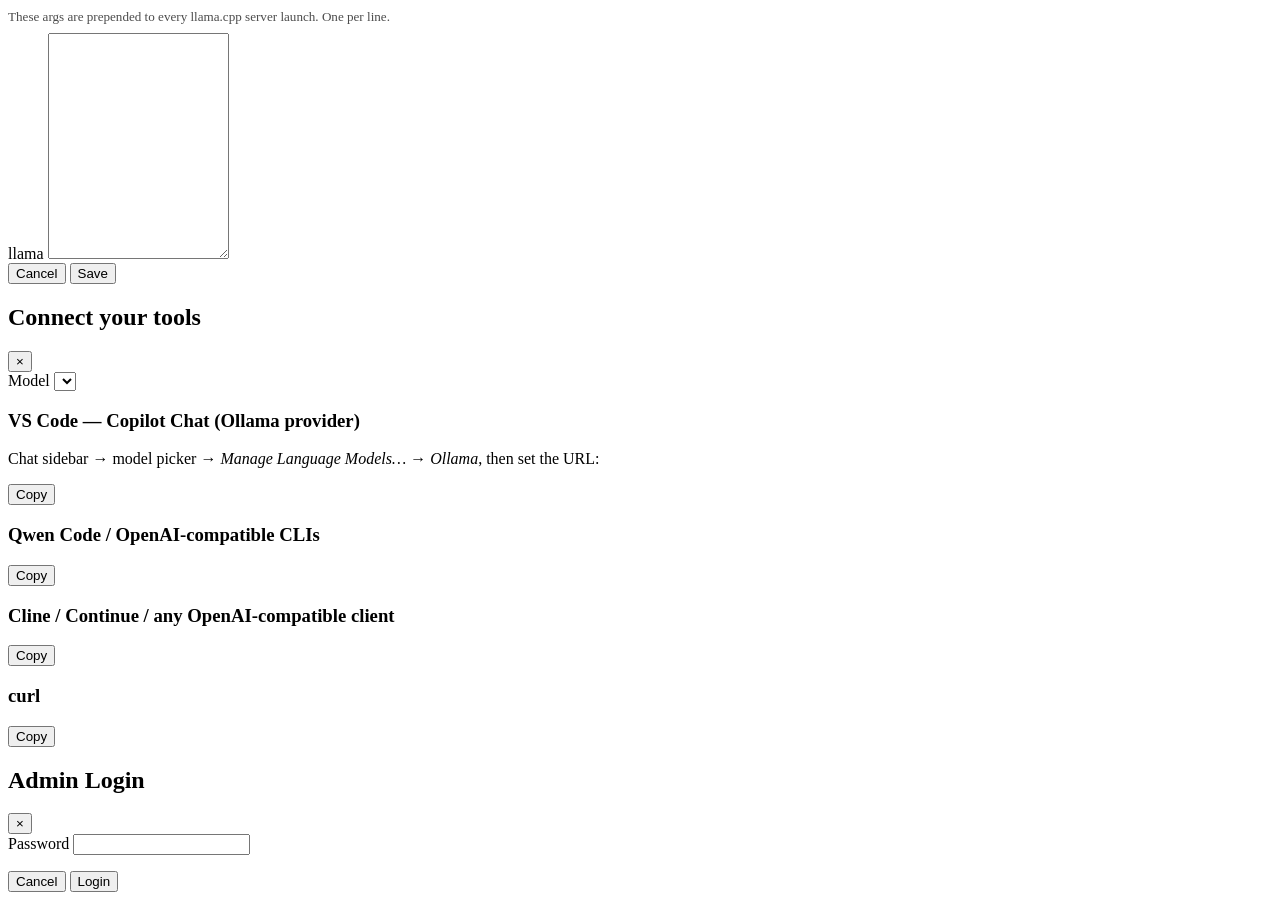
==== commit 27403d4d: "polish(5): preset-first server modal with overrides fold" ====
--- a/metallama/app/static/index.html
+++ b/metallama/app/static/index.html
@@ -141,11 +141,6 @@
                 <p id="edit-model-warning" class="model-not-found-warning is-hidden"></p>
               </div>
               <div class="form-group managed-only">
-                <label for="edit-model-draft">Draft Model (Optional)</label>
-                <select id="edit-model-draft"></select>
-                <p id="edit-model-draft-warning" class="model-not-found-warning is-hidden"></p>
-              </div>
-              <div class="form-group managed-only">
                 <label for="edit-port">Port</label>
                 <input type="number" id="edit-port" min="1024" max="65535" />
               </div>
@@ -155,20 +150,28 @@
                   <option value></option>
                 </select>
               </div>
-              <div class="form-group managed-only">
-                <label for="edit-context-window">Context Window</label>
-                <input type="number" id="edit-context-window" min="1" step="1000" />
-              </div>
-              <div class="form-group managed-only">
-                <label for="edit-parallel">Parallel Slots</label>
-                <input type="number" id="edit-parallel" min="1" />
-              </div>
-            </div>
-            <div class="modal-column managed-only">
-              <div class="form-group form-group-stretch">
-                <label for="edit-extra-args">Extra Args (one per line)</label>
-                <textarea id="edit-extra-args"></textarea>
-              </div>
+              <details id="edit-overrides" class="overrides-fold managed-only">
+                <summary><span class="marker">›</span> <span class="overrides-fold-label">Overrides &amp; advanced</span></summary>
+                <div class="overrides-fold-body">
+                  <div class="form-group">
+                    <label for="edit-model-draft">Draft Model (Optional)</label>
+                    <select id="edit-model-draft"></select>
+                    <p id="edit-model-draft-warning" class="model-not-found-warning is-hidden"></p>
+                  </div>
+                  <div class="form-group">
+                    <label for="edit-context-window">Context Window</label>
+                    <input type="number" id="edit-context-window" min="1" step="1000" />
+                  </div>
+                  <div class="form-group">
+                    <label for="edit-parallel">Parallel Slots</label>
+                    <input type="number" id="edit-parallel" min="1" />
+                  </div>
+                  <div class="form-group">
+                    <label for="edit-extra-args">Extra Args (one per line)</label>
+                    <textarea id="edit-extra-args"></textarea>
+                  </div>
+                </div>
+              </details>
             </div>
           </div>
         </div>
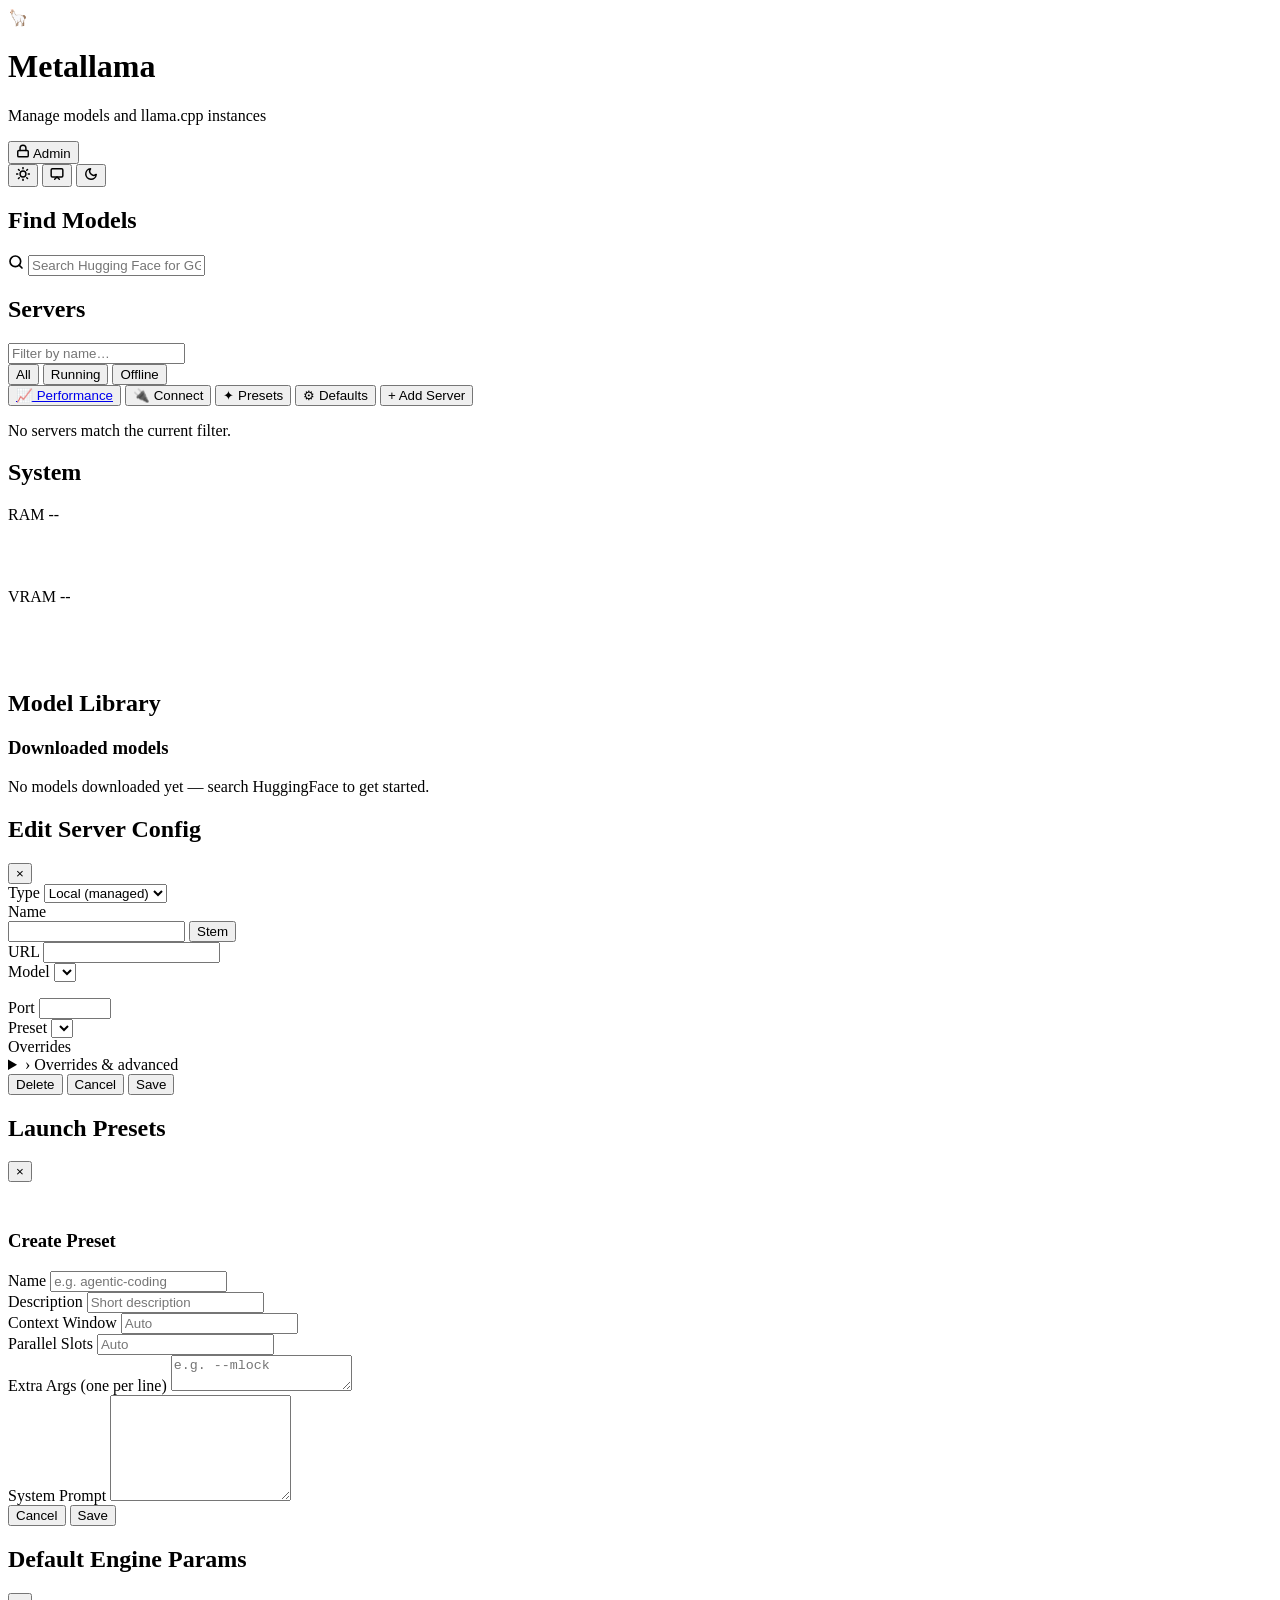
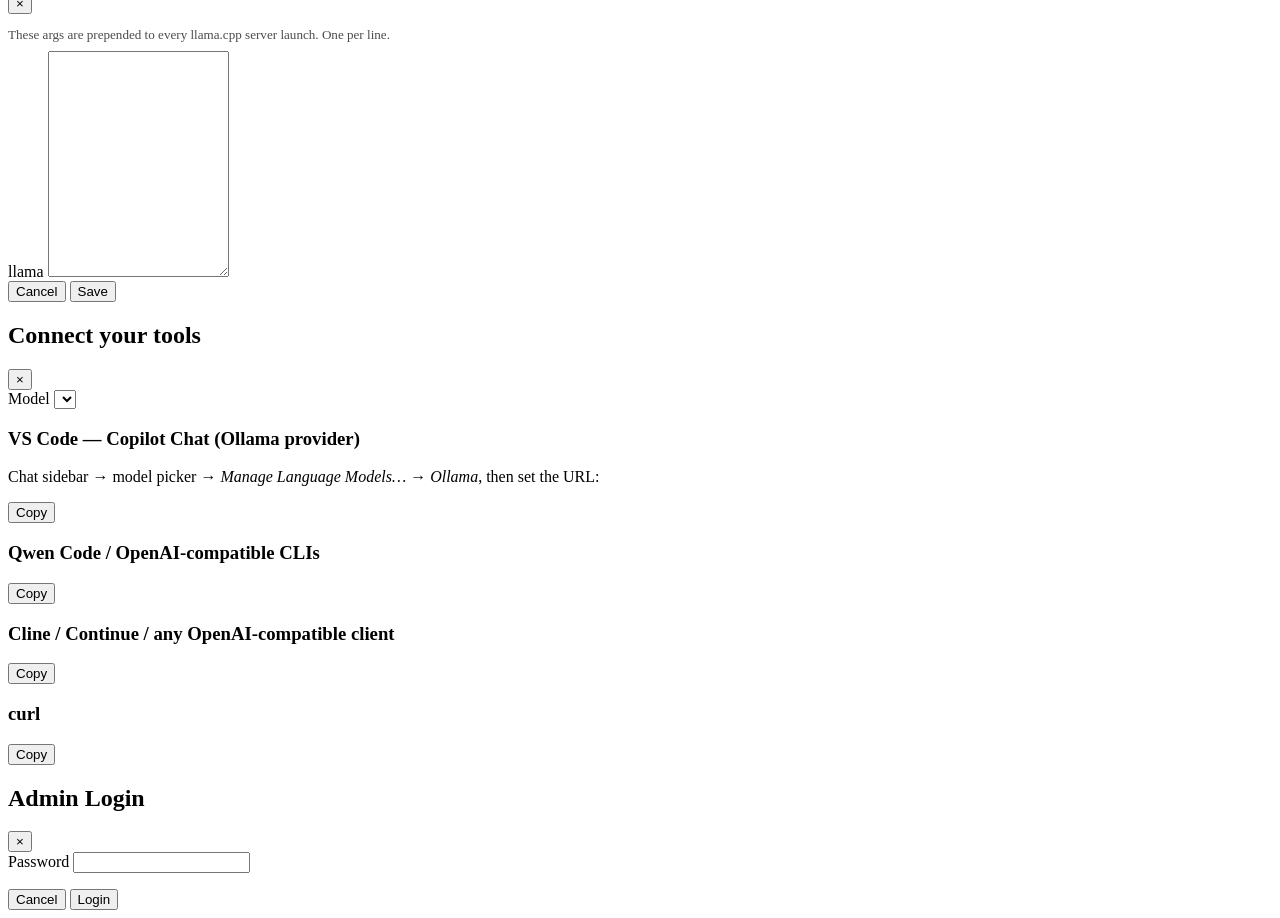
==== commit 8f4c503b: "Visual polishing" ====
--- a/metallama/app/static/index.html
+++ b/metallama/app/static/index.html
@@ -150,28 +150,31 @@
                   <option value></option>
                 </select>
               </div>
-              <details id="edit-overrides" class="overrides-fold managed-only">
-                <summary><span class="marker">›</span> <span class="overrides-fold-label">Overrides &amp; advanced</span></summary>
-                <div class="overrides-fold-body">
-                  <div class="form-group">
-                    <label for="edit-model-draft">Draft Model (Optional)</label>
-                    <select id="edit-model-draft"></select>
-                    <p id="edit-model-draft-warning" class="model-not-found-warning is-hidden"></p>
+              <div class="form-group managed-only">
+                <label for="edit-preset">Overrides</label>
+                <details id="edit-overrides" class="overrides-fold managed-only">
+                  <summary><span class="marker">›</span> <span class="overrides-fold-label">Overrides &amp; advanced</span></summary>
+                  <div class="overrides-fold-body">
+                    <div class="form-group">
+                      <label for="edit-context-window">Context Window</label>
+                      <input type="number" id="edit-context-window" min="1" step="1000" />
+                    </div>
+                    <div class="form-group">
+                      <label for="edit-parallel">Parallel Slots</label>
+                      <input type="number" id="edit-parallel" min="1" />
+                    </div>
+                    <div class="form-group fold-span">
+                      <label for="edit-extra-args">Extra Args (one per line)</label>
+                      <textarea id="edit-extra-args"></textarea>
+                    </div>
+                    <div class="form-group fold-span">
+                      <label for="edit-model-draft">Draft Model (Optional)</label>
+                      <select id="edit-model-draft"></select>
+                      <p id="edit-model-draft-warning" class="model-not-found-warning is-hidden"></p>
+                    </div>
                   </div>
-                  <div class="form-group">
-                    <label for="edit-context-window">Context Window</label>
-                    <input type="number" id="edit-context-window" min="1" step="1000" />
-                  </div>
-                  <div class="form-group">
-                    <label for="edit-parallel">Parallel Slots</label>
-                    <input type="number" id="edit-parallel" min="1" />
-                  </div>
-                  <div class="form-group">
-                    <label for="edit-extra-args">Extra Args (one per line)</label>
-                    <textarea id="edit-extra-args"></textarea>
-                  </div>
-                </div>
-              </details>
+                </details>
+              </div>
             </div>
           </div>
         </div>
